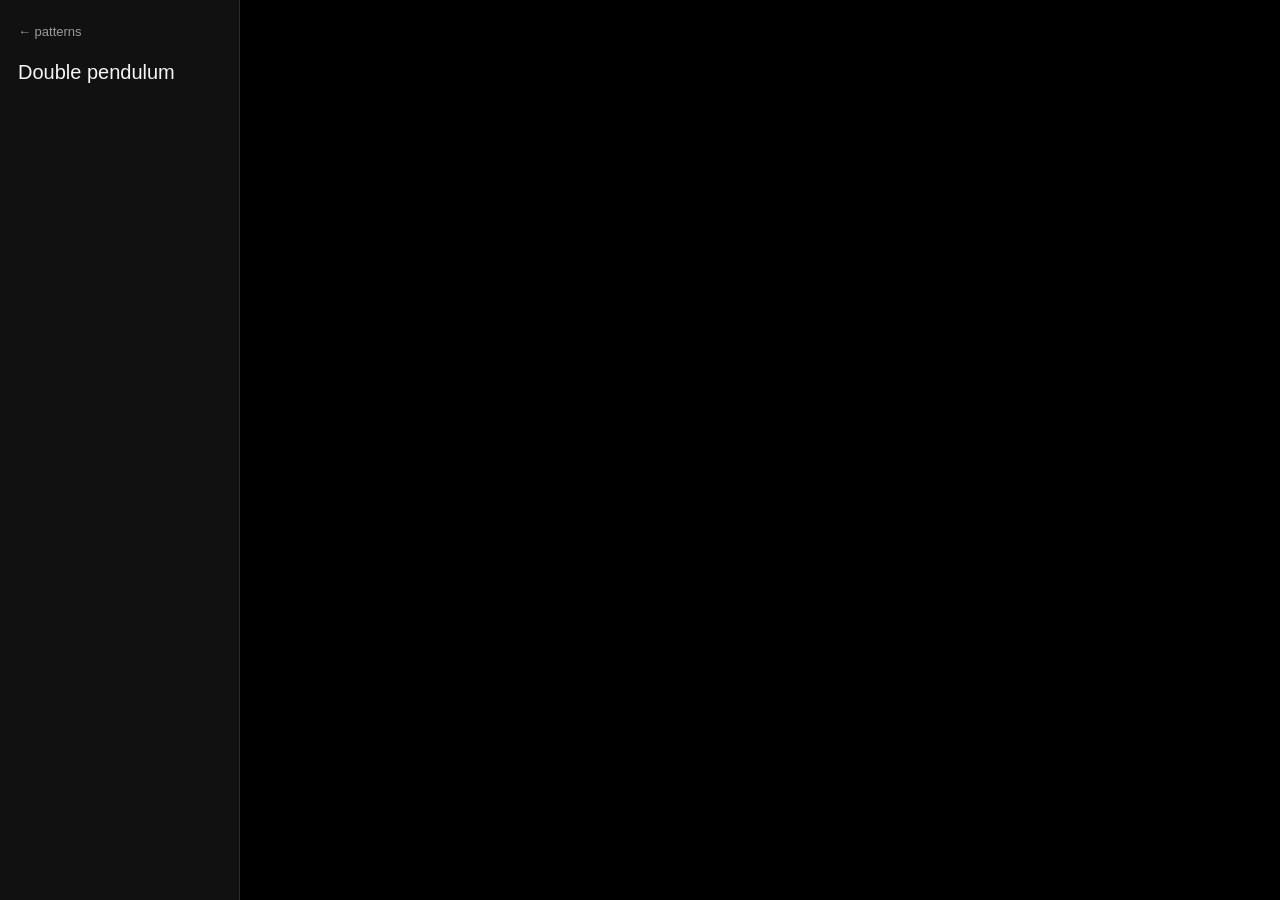
==== double-pendulum.html @ ef013d63 "Add Double pendulum page and second pattern card" ====
<!doctype html>
<html lang="ru">
<head>
  <meta charset="utf-8">
  <meta name="viewport" content="width=device-width, initial-scale=1">
  <title>Double pendulum — Uzor</title>
  <link rel="stylesheet" href="styles.css">
</head>
<body class="geometry-page">
  <div class="geometry-layout">
    <aside class="geometry-controls">
      <a class="geometry-controls__back" href="index.html">← patterns</a>
      <h1>Double pendulum</h1>
    </aside>

    <main class="geometry-stage" aria-label="Double pendulum"></main>
  </div>
</body>
</html>
---- styles.css ----
:root {
  --display-aspect: 1.7777778;
  --page-bg: #000;
  --panel-bg: #111;
  --panel-border: #2b2b2b;
  --text: #f5f5f5;
  --muted: #9a9a9a;
  --control-bg: #1b1b1b;
  --control-hover: #252525;
}

* {
  box-sizing: border-box;
}

html,
body {
  width: 100%;
  min-height: 100%;
  margin: 0;
}

body {
  font-family: Arial, Helvetica, sans-serif;
  color: var(--text);
  background: var(--page-bg);
}

button,
input {
  font: inherit;
}

/* Pattern selection */

.picker-page {
  min-height: 100vh;
  overflow-x: hidden;
}

.pattern-picker {
  display: grid;
  grid-template-columns: repeat(2, minmax(0, 1fr));
  gap: clamp(14px, 2.4vw, 28px);
  width: min(1080px, calc(100vw - 48px));
  min-height: 100vh;
  margin: 0 auto;
  padding: 24px 0;
  align-content: center;
  align-items: start;
}

.pattern-card {
  display: block;
  width: 100%;
  min-width: 0;
  color: inherit;
  text-decoration: none;
}

.pattern-card__screen {
  width: 100%;
  aspect-ratio: var(--display-aspect);
  border: 1px solid #343434;
  border-radius: 22px;
  background:
    radial-gradient(circle at 50% 45%, #1a1a1a 0, #111 50%, #0a0a0a 100%);
  box-shadow:
    0 20px 60px rgba(255, 255, 255, 0.04),
    inset 0 0 0 1px rgba(255, 255, 255, 0.02);
  transition:
    transform 160ms ease,
    border-color 160ms ease,
    background 160ms ease;
}

.pattern-card:hover .pattern-card__screen,
.pattern-card:focus-visible .pattern-card__screen {
  transform: translateY(-4px);
  border-color: #5a5a5a;
  background:
    radial-gradient(circle at 50% 45%, #202020 0, #141414 52%, #0a0a0a 100%);
}

.pattern-card:focus-visible {
  outline: none;
}

.pattern-card__title {
  display: block;
  margin-top: 10px;
  color: var(--muted);
  font-size: 14px;
  letter-spacing: 0.04em;
}

/* Geometry generator */

.geometry-page {
  height: 100vh;
  min-height: 100vh;
  overflow: hidden;
}

.geometry-layout {
  display: grid;
  grid-template-columns: 240px minmax(0, 1fr);
  width: 100%;
  height: 100vh;
}

.geometry-controls {
  position: relative;
  z-index: 2;
  display: flex;
  flex-direction: column;
  gap: 22px;
  padding: 24px 18px;
  background: var(--panel-bg);
  border-right: 1px solid var(--panel-border);
}

.geometry-controls__back {
  width: fit-content;
  color: var(--muted);
  text-decoration: none;
  font-size: 13px;
}

.geometry-controls__back:hover,
.geometry-controls__back:focus-visible {
  color: var(--text);
}

.geometry-controls h1 {
  margin: 0;
  font-size: 20px;
  font-weight: 500;
}

.control-group {
  display: grid;
  gap: 8px;
}

.control-group label,
.control-group__label {
  color: var(--muted);
  font-size: 13px;
  text-transform: lowercase;
}

.control-group input {
  width: 100%;
  min-height: 42px;
  padding: 8px 10px;
  color: var(--text);
  background: var(--control-bg);
  border: 1px solid #333;
  border-radius: 8px;
  outline: none;
}

.control-group input:focus {
  border-color: #666;
}

.corner-options,
.mode-options {
  display: grid;
  grid-template-columns: 1fr 1fr;
  gap: 8px;
}

.mode-options {
  grid-template-columns: repeat(3, 1fr);
}

.option-toggle,
.generate-button {
  min-height: 42px;
  padding: 9px 10px;
  border-radius: 9px;
  cursor: pointer;
}

.option-toggle {
  color: var(--muted);
  background: var(--control-bg);
  border: 1px solid #333;
  transition:
    color 140ms ease,
    background 140ms ease,
    border-color 140ms ease;
}

.option-toggle:hover {
  color: var(--text);
  background: var(--control-hover);
}

.option-toggle[aria-pressed="true"] {
  color: #111;
  background: #f2f2f2;
  border-color: #f2f2f2;
}

.generate-button {
  color: #111;
  background: #f2f2f2;
  border: 0;
  transition: background 140ms ease, transform 80ms ease;
}

.generate-button:hover {
  background: #fff;
}

.generate-button:active {
  transform: translateY(1px);
}

.geometry-stage {
  position: relative;
  min-width: 0;
  min-height: 0;
  background: #000;
}

.geometry-stage:fullscreen {
  width: 100vw;
  height: 100vh;
  background: #000;
}

#patternCanvas {
  display: block;
  width: 100%;
  height: 100%;
  background: #000;
}

@media (max-width: 700px) {
  .geometry-layout {
    grid-template-columns: 180px minmax(0, 1fr);
  }

  .geometry-controls {
    padding: 18px 12px;
  }

  .corner-options,
  .mode-options {
    grid-template-columns: 1fr;
  }

  .pattern-picker {
    width: calc(100vw - 24px);
    gap: 12px;
    padding: 12px 0;
  }

  .pattern-card__screen {
    border-radius: 14px;
  }

  .pattern-card__title {
    margin-top: 8px;
    font-size: 12px;
  }
}
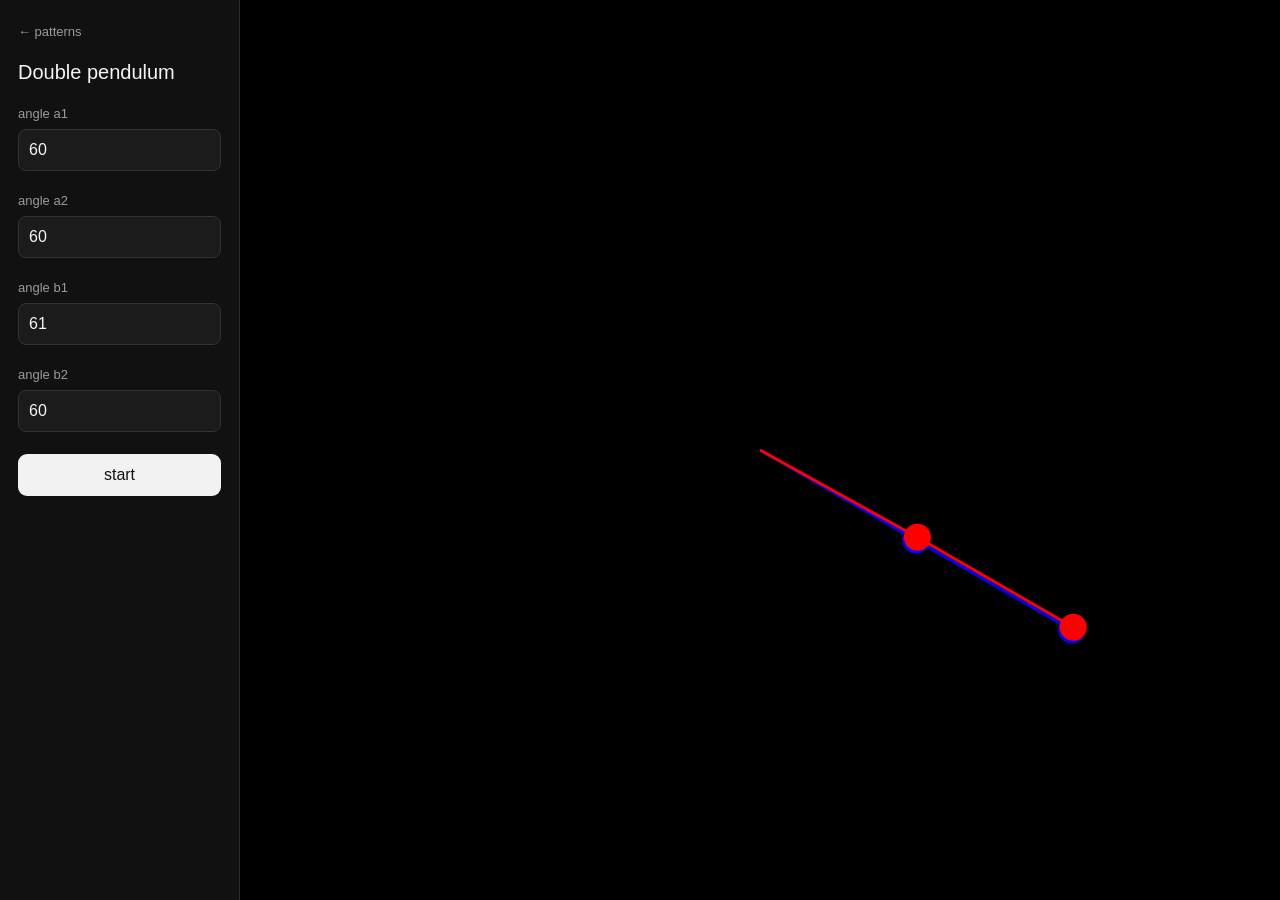
==== commit 12c51d41: "Implement double pendulum simulation" ====
--- a/double-pendulum.html
+++ b/double-pendulum.html
@@ -5,15 +5,40 @@
   <meta name="viewport" content="width=device-width, initial-scale=1">
   <title>Double pendulum — Uzor</title>
   <link rel="stylesheet" href="styles.css">
+  <script src="double-pendulum.js" defer></script>
 </head>
 <body class="geometry-page">
   <div class="geometry-layout">
     <aside class="geometry-controls">
       <a class="geometry-controls__back" href="index.html">← patterns</a>
       <h1>Double pendulum</h1>
+
+      <div class="control-group">
+        <label for="angleA1">angle A1</label>
+        <input id="angleA1" type="number" min="0" max="360" step="0.000001" value="60" inputmode="decimal">
+      </div>
+
+      <div class="control-group">
+        <label for="angleA2">angle A2</label>
+        <input id="angleA2" type="number" min="0" max="360" step="0.000001" value="60" inputmode="decimal">
+      </div>
+
+      <div class="control-group">
+        <label for="angleB1">angle B1</label>
+        <input id="angleB1" type="number" min="0" max="360" step="0.000001" value="61" inputmode="decimal">
+      </div>
+
+      <div class="control-group">
+        <label for="angleB2">angle B2</label>
+        <input id="angleB2" type="number" min="0" max="360" step="0.000001" value="60" inputmode="decimal">
+      </div>
+
+      <button id="startButton" class="generate-button" type="button">start</button>
     </aside>
 
-    <main class="geometry-stage" aria-label="Double pendulum"></main>
+    <main class="geometry-stage pendulum-stage">
+      <canvas id="pendulumCanvas" aria-label="Симуляция двух двойных маятников"></canvas>
+    </main>
   </div>
 </body>
 </html>
--- a/styles.css
+++ b/styles.css
@@ -116,6 +116,7 @@
   flex-direction: column;
   gap: 22px;
   padding: 24px 18px;
+  overflow-y: auto;
   background: var(--panel-bg);
   border-right: 1px solid var(--panel-border);
 }
@@ -233,11 +234,16 @@
   background: #000;
 }
 
-#patternCanvas {
+#patternCanvas,
+#pendulumCanvas {
   display: block;
   width: 100%;
   height: 100%;
   background: #000;
+}
+
+.pendulum-stage {
+  overflow: hidden;
 }
 
 @media (max-width: 700px) {
